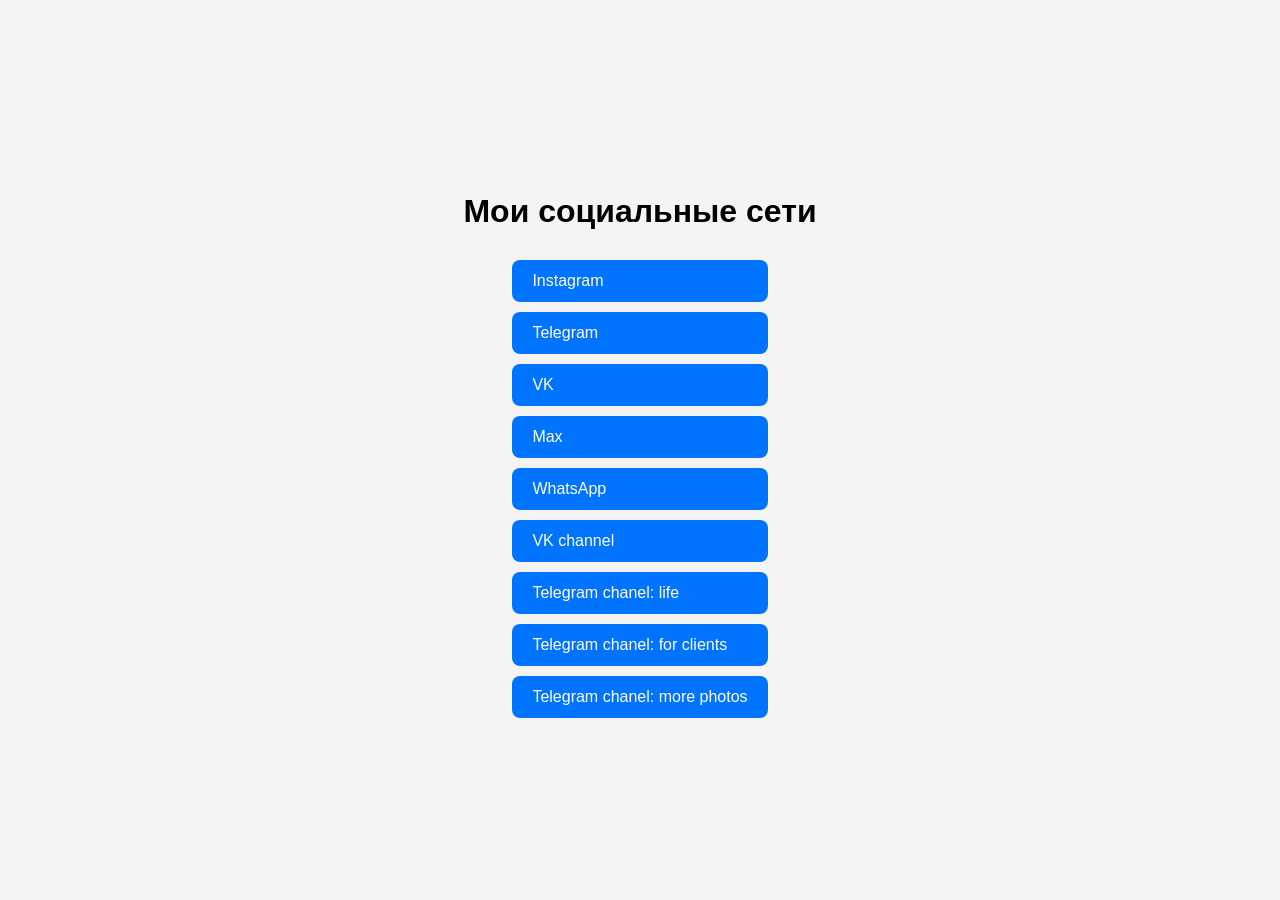
==== site_source.html @ 74eb2b43 "Add social links and deploy workflow" ====
<!DOCTYPE html>
<html lang="ru">
<head>
  <meta charset="UTF-8" />
  <meta name="viewport" content="width=device-width, initial-scale=1.0" />
  <title>Мои соцсети</title>
  <style>
    body {
      font-family: Arial, sans-serif;
      display: flex;
      flex-direction: column;
      align-items: center;
      justify-content: center;
      height: 100vh;
      margin: 0;
      background: #f4f4f4;
    }
    h1 {
      margin-bottom: 20px;
    }
    .links a {
      display: block;
      margin: 10px 0;
      text-decoration: none;
      color: #fff;
      background: #0073ff;
      padding: 12px 20px;
      border-radius: 8px;
      transition: 0.2s;
    }
    .links a:hover {
      background: #005fcc;
    }
  </style>
</head>
<body>
  <h1>Мои социальные сети</h1>
  <div class="links">
    <a href="https://www.instagram.com/kate_luxfer?igsh=OHF2anM3ZjJ4ZHll" target="_blank">Instagram</a>
    <a href="https://t.me/Kate_Luxfer" target="_blank">Telegram</a>
    <a href="https://vk.com/kate_luxfer" target="_blank">VK</a>
    <a href="https://max.ru/join/9eaeWniTAJZ8hCJs6Y1uGQiuLXkOG4mJvragQ90gT6M" target="_blank">Max</a>
    <a href="https://wa.me/message/NUQASZZ3CN73G1" target="_blank">WhatsApp</a>
    <a href="https://vk.com/kate_luxfer_channel" target="_blank">VK channel</a>
    <a href="https://t.me/+hN3q7-amMkg5MDAy" target="_blank">Telegram chanel: life</a>
    <a href="https://t.me/+W5MnmDEO0uEzOTI6" target="_blank">Telegram chanel: for clients</a>
    <a href="https://t.me/+4vWBEULdRKkwMzky" target="_blank">Telegram chanel: more photos</a>
  </div>
</body>
</html>
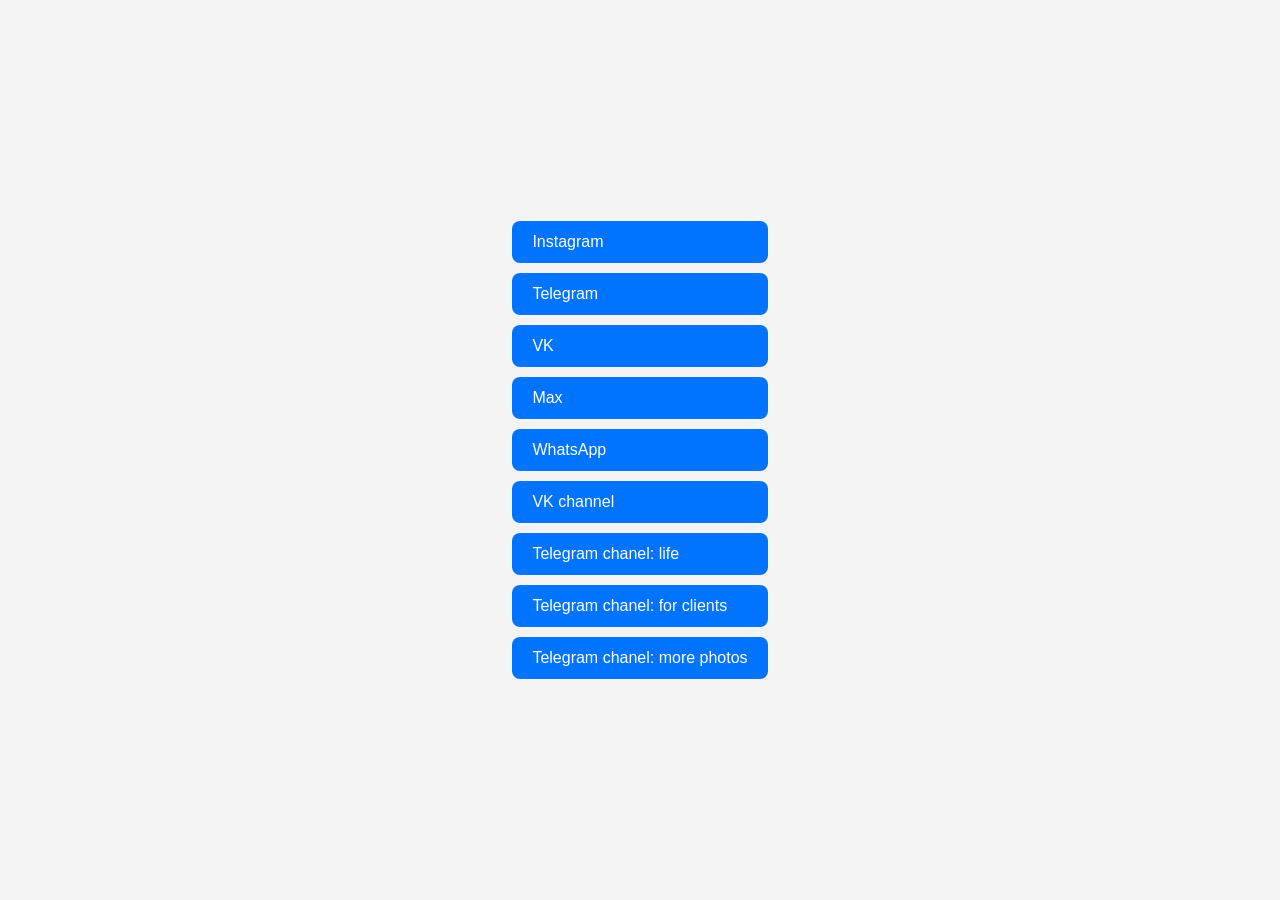
==== commit e54c7e4a: "Remove heading and autoparse notices" ====
--- a/site_source.html
+++ b/site_source.html
@@ -34,7 +34,6 @@
   </style>
 </head>
 <body>
-  <h1>Мои социальные сети</h1>
   <div class="links">
     <a href="https://www.instagram.com/kate_luxfer?igsh=OHF2anM3ZjJ4ZHll" target="_blank">Instagram</a>
     <a href="https://t.me/Kate_Luxfer" target="_blank">Telegram</a>
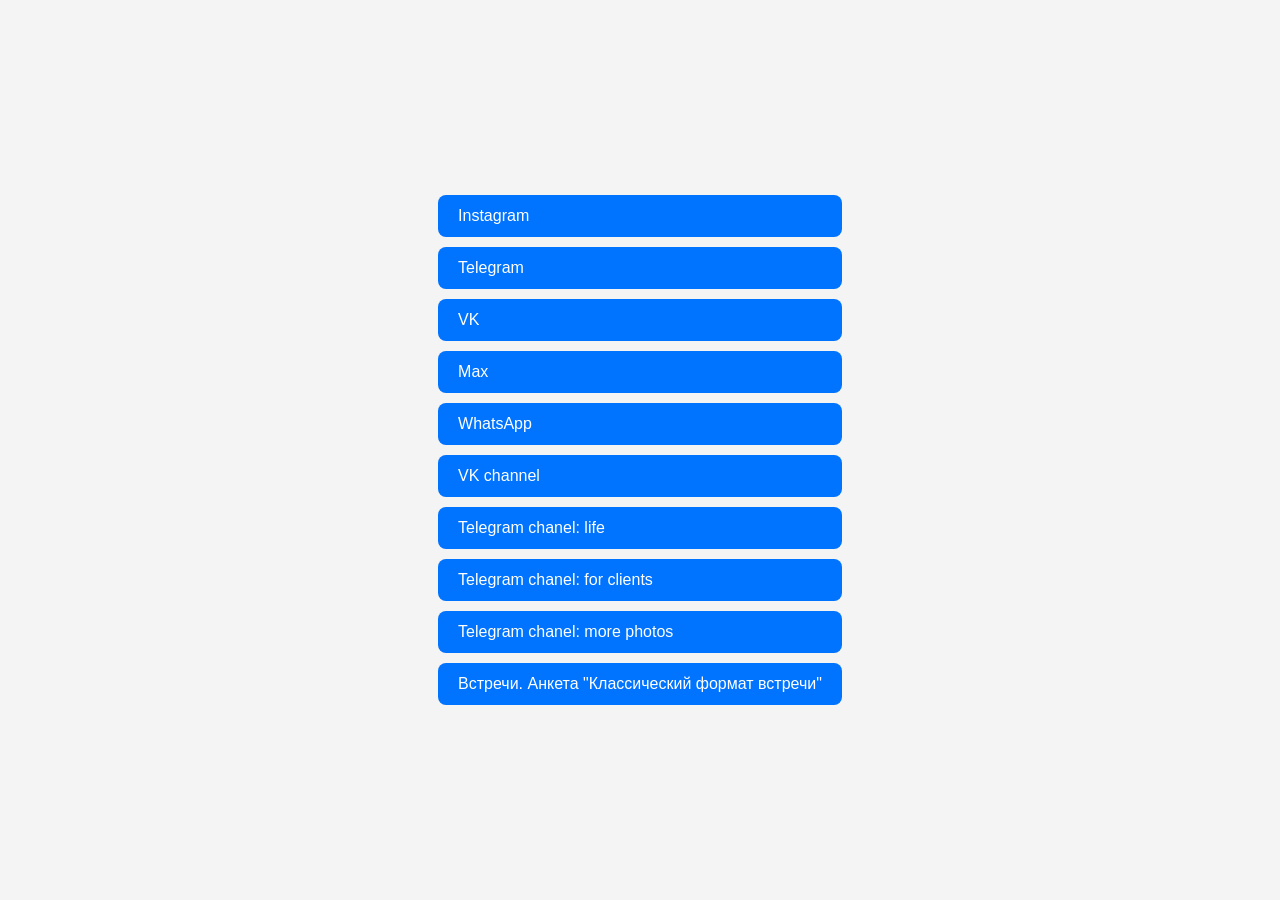
==== commit 8715f956: "Add Telegram bot link to site_source.html" ====
--- a/site_source.html
+++ b/site_source.html
@@ -44,6 +44,7 @@
     <a href="https://t.me/+hN3q7-amMkg5MDAy" target="_blank">Telegram chanel: life</a>
     <a href="https://t.me/+W5MnmDEO0uEzOTI6" target="_blank">Telegram chanel: for clients</a>
     <a href="https://t.me/+4vWBEULdRKkwMzky" target="_blank">Telegram chanel: more photos</a>
+    <a href="http://t.me/ashoo_com_bot?start=12654" target="_blank">Встречи. Анкета "Классический формат встречи"</a>
   </div>
 </body>
 </html>
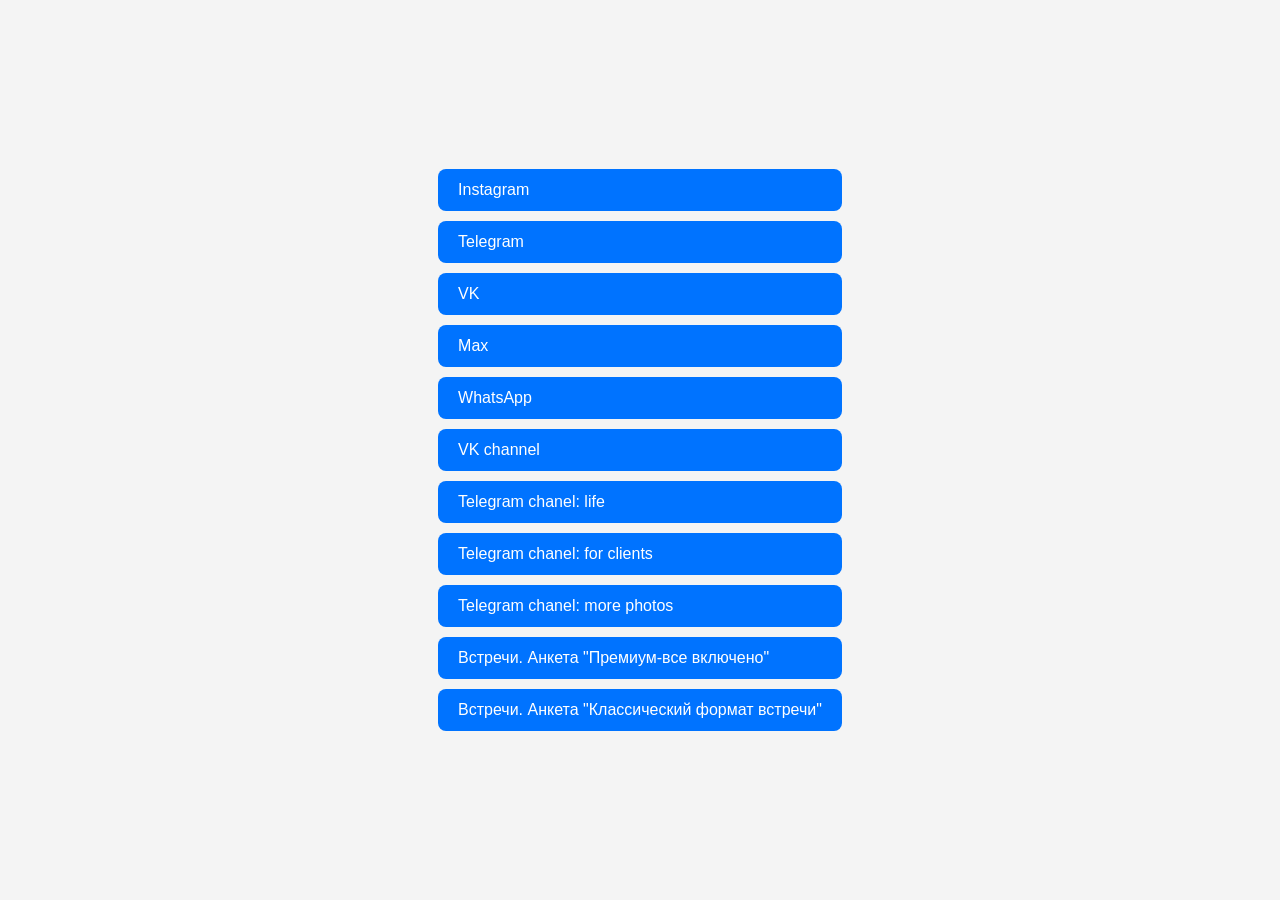
==== commit bb03ad0f: "Add bot link start=20536 to site_source.html" ====
--- a/site_source.html
+++ b/site_source.html
@@ -44,6 +44,7 @@
     <a href="https://t.me/+hN3q7-amMkg5MDAy" target="_blank">Telegram chanel: life</a>
     <a href="https://t.me/+W5MnmDEO0uEzOTI6" target="_blank">Telegram chanel: for clients</a>
     <a href="https://t.me/+4vWBEULdRKkwMzky" target="_blank">Telegram chanel: more photos</a>
+    <a href="http://t.me/ashoo_com_bot?start=20536" target="_blank">Встречи. Анкета "Премиум-все включено"</a>
     <a href="http://t.me/ashoo_com_bot?start=12654" target="_blank">Встречи. Анкета "Классический формат встречи"</a>
   </div>
 </body>
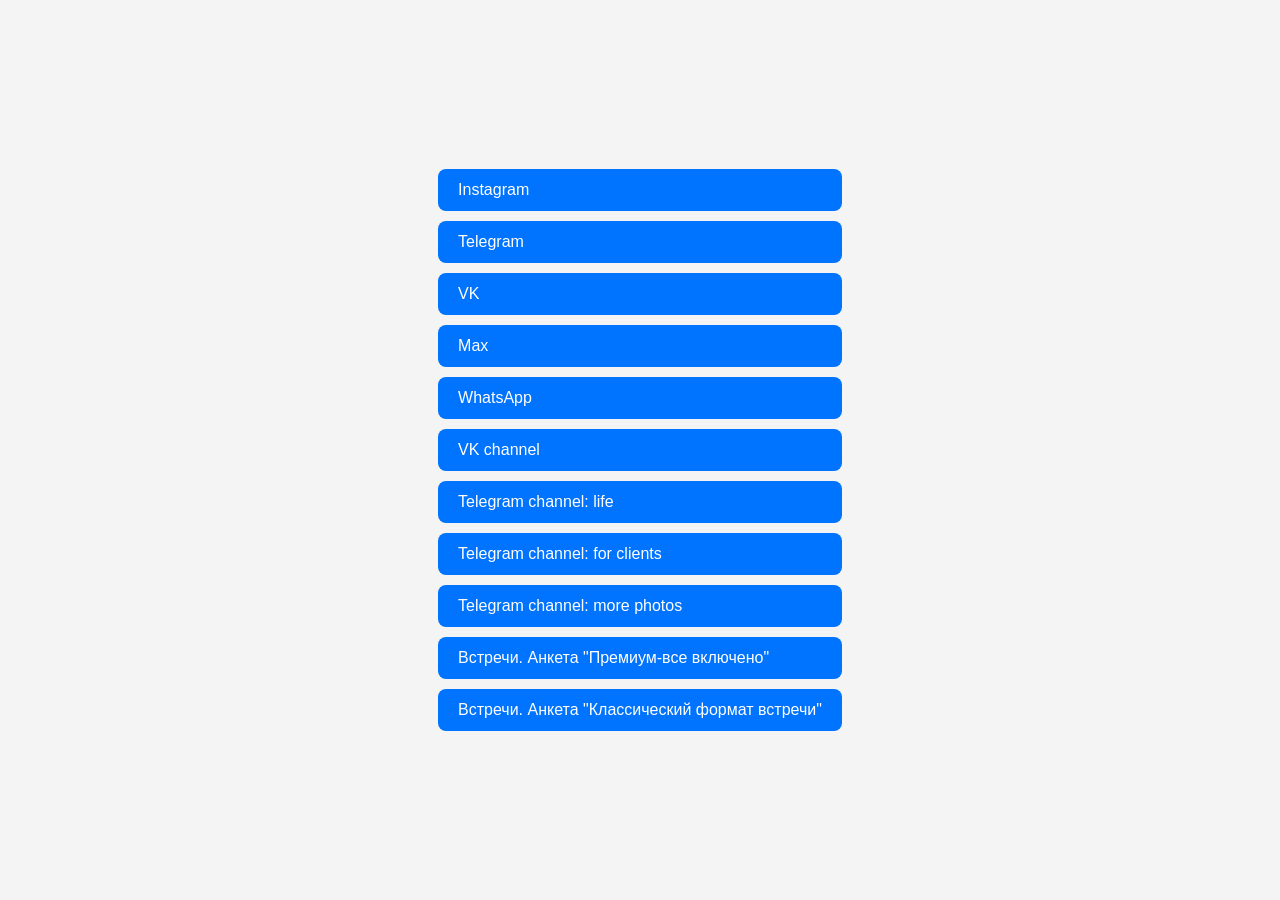
==== commit 94bfd958: "Fix typo: chanel -> channel" ====
--- a/site_source.html
+++ b/site_source.html
@@ -41,9 +41,9 @@
     <a href="https://max.ru/join/9eaeWniTAJZ8hCJs6Y1uGQiuLXkOG4mJvragQ90gT6M" target="_blank">Max</a>
     <a href="https://wa.me/message/NUQASZZ3CN73G1" target="_blank">WhatsApp</a>
     <a href="https://vk.com/kate_luxfer_channel" target="_blank">VK channel</a>
-    <a href="https://t.me/+hN3q7-amMkg5MDAy" target="_blank">Telegram chanel: life</a>
-    <a href="https://t.me/+W5MnmDEO0uEzOTI6" target="_blank">Telegram chanel: for clients</a>
-    <a href="https://t.me/+4vWBEULdRKkwMzky" target="_blank">Telegram chanel: more photos</a>
+  <a href="https://t.me/+hN3q7-amMkg5MDAy" target="_blank">Telegram channel: life</a>
+  <a href="https://t.me/+W5MnmDEO0uEzOTI6" target="_blank">Telegram channel: for clients</a>
+  <a href="https://t.me/+4vWBEULdRKkwMzky" target="_blank">Telegram channel: more photos</a>
     <a href="http://t.me/ashoo_com_bot?start=20536" target="_blank">Встречи. Анкета "Премиум-все включено"</a>
     <a href="http://t.me/ashoo_com_bot?start=12654" target="_blank">Встречи. Анкета "Классический формат встречи"</a>
   </div>
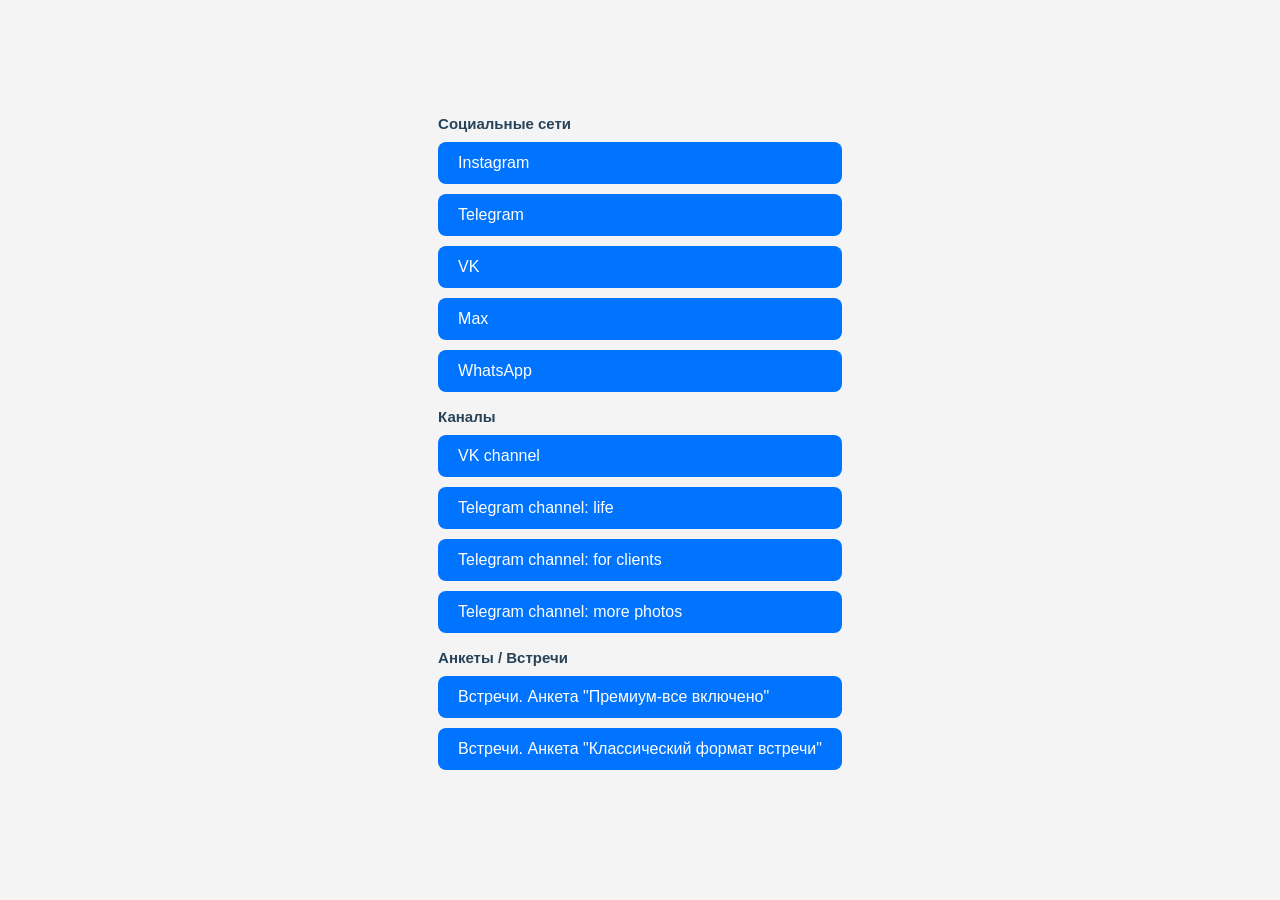
==== commit 960dad84: "Group links: add sections (Socials, Channels, Forms) and styles" ====
--- a/site_source.html
+++ b/site_source.html
@@ -18,6 +18,8 @@
     h1 {
       margin-bottom: 20px;
     }
+    .group{margin-bottom:16px}
+    .group h2{margin:0 0 8px 0;font-size:15px;color:#27435a}
     .links a {
       display: block;
       margin: 10px 0;
@@ -35,17 +37,28 @@
 </head>
 <body>
   <div class="links">
-    <a href="https://www.instagram.com/kate_luxfer?igsh=OHF2anM3ZjJ4ZHll" target="_blank">Instagram</a>
-    <a href="https://t.me/Kate_Luxfer" target="_blank">Telegram</a>
-    <a href="https://vk.com/kate_luxfer" target="_blank">VK</a>
-    <a href="https://max.ru/join/9eaeWniTAJZ8hCJs6Y1uGQiuLXkOG4mJvragQ90gT6M" target="_blank">Max</a>
-    <a href="https://wa.me/message/NUQASZZ3CN73G1" target="_blank">WhatsApp</a>
-    <a href="https://vk.com/kate_luxfer_channel" target="_blank">VK channel</a>
-  <a href="https://t.me/+hN3q7-amMkg5MDAy" target="_blank">Telegram channel: life</a>
-  <a href="https://t.me/+W5MnmDEO0uEzOTI6" target="_blank">Telegram channel: for clients</a>
-  <a href="https://t.me/+4vWBEULdRKkwMzky" target="_blank">Telegram channel: more photos</a>
-    <a href="http://t.me/ashoo_com_bot?start=20536" target="_blank">Встречи. Анкета "Премиум-все включено"</a>
-    <a href="http://t.me/ashoo_com_bot?start=12654" target="_blank">Встречи. Анкета "Классический формат встречи"</a>
+    <section class="group">
+      <h2>Социальные сети</h2>
+      <a href="https://www.instagram.com/kate_luxfer?igsh=OHF2anM3ZjJ4ZHll" target="_blank">Instagram</a>
+      <a href="https://t.me/Kate_Luxfer" target="_blank">Telegram</a>
+      <a href="https://vk.com/kate_luxfer" target="_blank">VK</a>
+      <a href="https://max.ru/join/9eaeWniTAJZ8hCJs6Y1uGQiuLXkOG4mJvragQ90gT6M" target="_blank">Max</a>
+      <a href="https://wa.me/message/NUQASZZ3CN73G1" target="_blank">WhatsApp</a>
+    </section>
+
+    <section class="group">
+      <h2>Каналы</h2>
+      <a href="https://vk.com/kate_luxfer_channel" target="_blank">VK channel</a>
+      <a href="https://t.me/+hN3q7-amMkg5MDAy" target="_blank">Telegram channel: life</a>
+      <a href="https://t.me/+W5MnmDEO0uEzOTI6" target="_blank">Telegram channel: for clients</a>
+      <a href="https://t.me/+4vWBEULdRKkwMzky" target="_blank">Telegram channel: more photos</a>
+    </section>
+
+    <section class="group">
+      <h2>Анкеты / Встречи</h2>
+      <a href="http://t.me/ashoo_com_bot?start=20536" target="_blank">Встречи. Анкета "Премиум-все включено"</a>
+      <a href="http://t.me/ashoo_com_bot?start=12654" target="_blank">Встречи. Анкета "Классический формат встречи"</a>
+    </section>
   </div>
 </body>
 </html>
